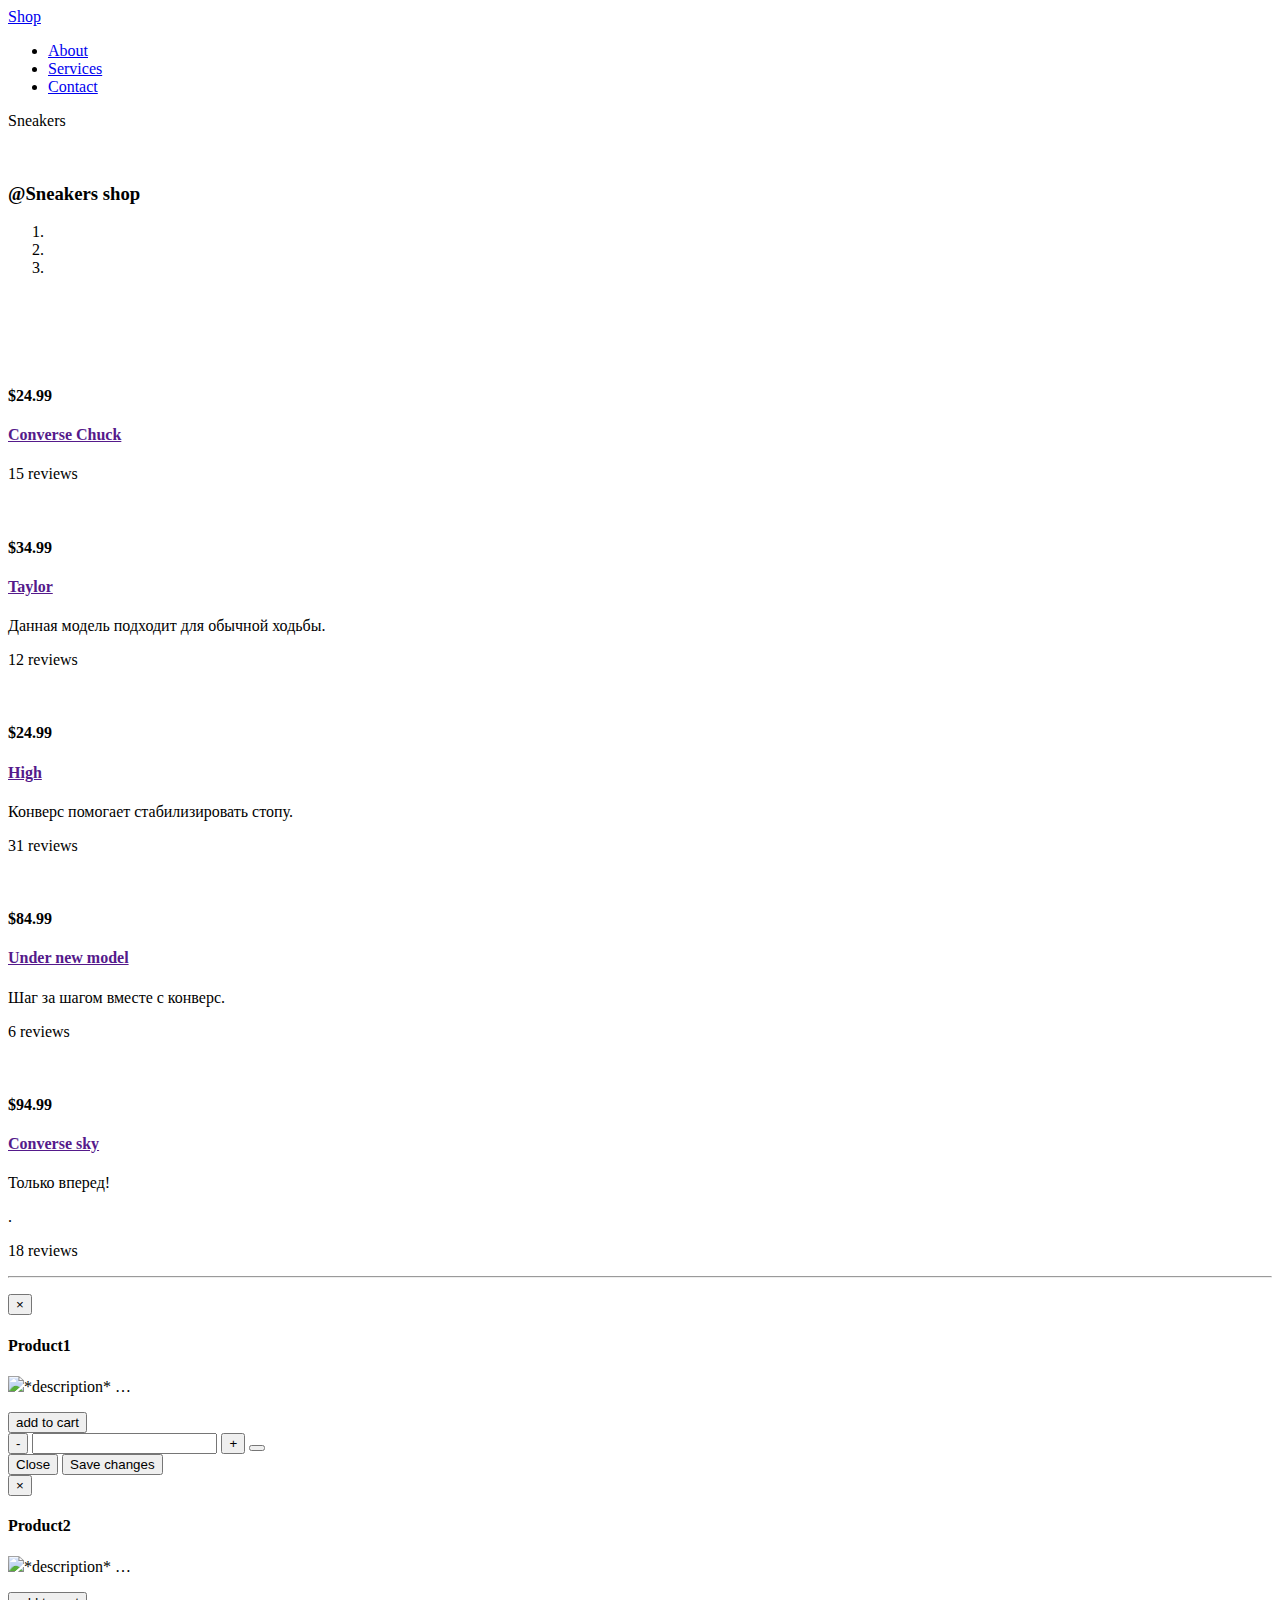
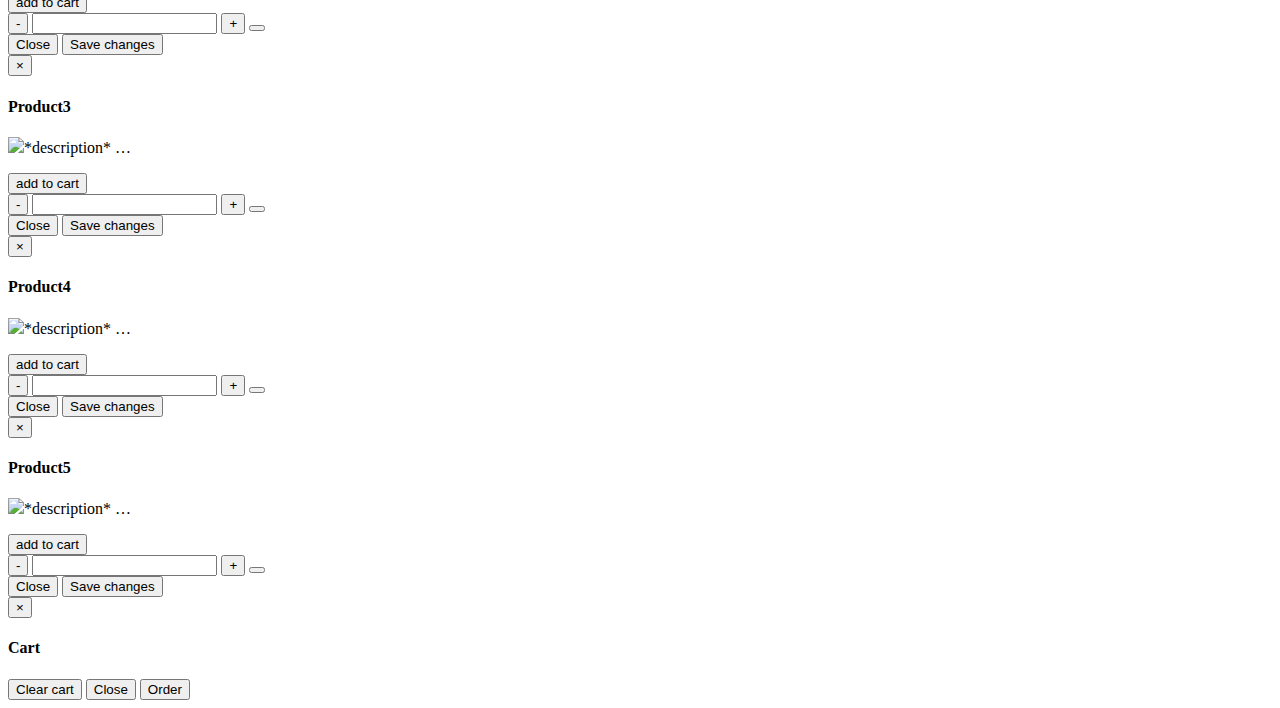
==== index.html @ d16dbc0d "2" ====
<!DOCTYPE html>
<html>

<head>
    <meta charset="utf-8">

    <title>Shop</title>
    <link href="css/bootstrap.min.css" rel="stylesheet">
	<link href="css/style.css" rel="stylesheet">
	<!-- jQuery -->
    <script src="js/jquery.js"></script>

    <!-- Bootstrap Core JavaScript -->
    <script src="js/bootstrap.min.js"></script>
	
	<script src="js/shop.js"></script>
</head>

<body>
    <nav class="navbar navbar-inverse navbar-fixed-top" role="navigation">
        <div class="container">
            <div class="navbar-header">
                <a class="navbar-brand" href="#">Shop</a>
            </div>
            <div class="collapse navbar-collapse" id="bs-example-navbar-collapse-1">
                <ul class="nav navbar-nav">
                    <li>
                        <a href="html/index1.html">About</a>
                    </li>
                    <li>
                        <a href="html/services.html">Services</a>
                    </li>
                    <li>
                        <a href="html/contacts.html">Contact</a>
                    </li>
					
                </ul>
            </div>
        </div>
    </nav>

    <div class="container">

        <div class="row">

            <div class="col-md-3">
                <p class="lead">Sneakers</p>
				<br>
				<h3>@Sneakers shop</h3>
            </div>

            <div class="col-md-9">

                <div class="row carousel-holder">

                    <div class="col-md-12">
                        <div id="carousel-example-generic" class="carousel slide" data-ride="carousel">
                            <ol class="carousel-indicators">
                                <li data-target="#carousel-example-generic" data-slide-to="0" class="active"></li>
                                <li data-target="#carousel-example-generic" data-slide-to="1"></li>
                                <li data-target="#carousel-example-generic" data-slide-to="2"></li>
                            </ol>
                            <div class="carousel-inner">
                                <div class="item active">
                                    <img class="slide-image" src="img/imgonline-com-ua-Resize-clkx2UKaxf.jpg" alt="">
                                </div>
                                <div class="item">
                                    <img class="slide-image" src="img/imgonline-com-ua-Resize-EjG57wNPaR.jpg" alt="">
                                </div>
                                <div class="item">
                                    <img class="slide-image" src="img/imgonline-com-ua-Resize-jllN9eCkzO0PDrG.jpg" alt="">
                                </div>
                            </div>
                            <a class="left carousel-control" href="#carousel-example-generic" data-slide="prev">
                                <span class="glyphicon glyphicon-chevron-left"></span>
                            </a>
                            <a class="right carousel-control" href="#carousel-example-generic" data-slide="next">
                                <span class="glyphicon glyphicon-chevron-right"></span>
                            </a>
                        </div>
                    </div>

                </div>

                <div class="row">

                    <div class="col-sm-4 col-lg-4 col-md-4">
                        <div class="thumbnail">
                            <img src="img/CHrr.jpg" alt="">
                            <div class="caption">
                                <h4 class="pull-right">$24.99</h4>
                                <h4><a href="" data-toggle="modal" data-target="#FirstGoodModal">Converse Chuck</a>
                                </h4>
                            </div>
                            <div class="ratings">
                                <p class="pull-right">15 reviews</p>
                                <p>
                                    <span class="glyphicon glyphicon-star"></span>
                                    <span class="glyphicon glyphicon-star"></span>
                                    <span class="glyphicon glyphicon-star"></span>
                                    <span class="glyphicon glyphicon-star"></span>
                                    <span class="glyphicon glyphicon-star"></span>
                                </p>
                            </div>
                        </div>
                    </div>

                    <div class="col-sm-4 col-lg-4 col-md-4">
                        <div class="thumbnail">
                            <img src="img/Chuck.jpg" alt="">
                            <div class="caption">
                                <h4 class="pull-right">$34.99</h4>
                                <h4><a href="" data-toggle="modal" data-target="#SecondGoodModal">Taylor</a>
                                </h4>
                                <p>Данная модель подходит для обычной ходьбы.</p>
                            </div>
                            <div class="ratings">
                                <p class="pull-right">12 reviews</p>
                                <p>
                                    <span class="glyphicon glyphicon-star"></span>
                                    <span class="glyphicon glyphicon-star"></span>
                                    <span class="glyphicon glyphicon-star"></span>
                                    <span class="glyphicon glyphicon-star"></span>
                                    <span class="glyphicon glyphicon-star-empty"></span>
                                </p>
                            </div>
                        </div>
                    </div>

                    <div class="col-sm-4 col-lg-4 col-md-4">
                        <div class="thumbnail">
                            <img src="img/Conv.png" alt="">
                            <div class="caption">
                                <h4 class="pull-right">$24.99</h4>
                                <h4><a href="" data-toggle="modal" data-target="#ThirdGoodModal">High</a>
                                </h4>
                                <p>Конверс помогает стабилизировать стопу.</p>
                            </div>
                            <div class="ratings">
                                <p class="pull-right">31 reviews</p>
                                <p>
                                    <span class="glyphicon glyphicon-star"></span>
                                    <span class="glyphicon glyphicon-star"></span>
                                    <span class="glyphicon glyphicon-star"></span>
                                    <span class="glyphicon glyphicon-star"></span>
                                    <span class="glyphicon glyphicon-star-empty"></span>
                                </p>
                            </div>
                        </div>
                    </div>

                    <div class="col-sm-4 col-lg-4 col-md-4">
                        <div class="thumbnail">
                            <img src="img/Convr.webp" alt="">
                            <div class="caption">
                                <h4 class="pull-right">$84.99</h4>
                                <h4><a href="" data-toggle="modal" data-target="#FourthGoodModal">Under new model</a>
                                </h4>
                                <p>Шаг за шагом вместе с конверс.</p>
                            </div>
                            <div class="ratings">
                                <p class="pull-right">6 reviews</p>
                                <p>
                                    <span class="glyphicon glyphicon-star"></span>
                                    <span class="glyphicon glyphicon-star"></span>
                                    <span class="glyphicon glyphicon-star"></span>
                                    <span class="glyphicon glyphicon-star-empty"></span>
                                    <span class="glyphicon glyphicon-star-empty"></span>
                                </p>
                            </div>
                        </div>
                    </div>

                    <div class="col-sm-4 col-lg-4 col-md-4">
                        <div class="thumbnail">
                            <img src="img/Convrs.jpeg" alt="">
                            <div class="caption">
                                <h4 class="pull-right">$94.99</h4>
                                <h4><a href="" data-toggle="modal" data-target="#FifthGoodModal">Converse sky</a>
                                </h4>
                                <p>Только вперед!</p>.</p>
                            </div>
                            <div class="ratings">
                                <p class="pull-right">18 reviews</p>
                                <p>
                                    <span class="glyphicon glyphicon-star"></span>
                                    <span class="glyphicon glyphicon-star"></span>
                                    <span class="glyphicon glyphicon-star"></span>
                                    <span class="glyphicon glyphicon-star"></span>
                                    <span class="glyphicon glyphicon-star-empty"></span>
                                </p>
                            </div>
                        </div>
                    </div>

                </div>

            </div>

        </div>

    </div>
    <!-- /.container -->

    <div class="container">

        <hr>

        <!-- Footer -->
        <footer>
            <div class="row">
                <div class="col-lg-12">
                    <p></p>
                </div>
            </div>
        </footer>

    </div>
    <!-- /.container -->
	
	<div class="modal fade" id="FirstGoodModal">
  <div class="modal-dialog">
    <div class="modal-content">
      <div class="modal-header">
        <button type="button" class="close" data-dismiss="modal" aria-label="Close"><span aria-hidden="true">&times;</span></button>
        <h4 class="modal-title">Product1</h4>
      </div>
      <div class="modal-body">
	  <img src="img/goods/320x150(1).jpg"
        <p>*description* &hellip;</p>
		<button class="btn-primary add-to-busket-btn"><span class="glyphicon glyphicon-shopping-cart"></span> add to cart </button>
		<div class="add-to-busket-block">
			<button class="btn-primary btn-minus">-</button>
			<input class="form-control count-input" />
			<button class="btn-primary btn-plus">+</button>
			<button class="btn-success"><span class="glyphicon glyphicon-ok ok-1"></span></button>
		</div>
      </div>
      <div class="modal-footer">
        <button type="button" class="btn btn-default btn-close" data-dismiss="modal">Close</button>
        <button type="button" class="btn btn-primary">Save changes</button>
      </div>
    </div><!-- /.modal-content -->
  </div><!-- /.modal-dialog -->
</div><!-- /.modal -->

<div class="modal fade" id="SecondGoodModal">
  <div class="modal-dialog">
    <div class="modal-content">
      <div class="modal-header">
        <button type="button" class="close" data-dismiss="modal" aria-label="Close"><span aria-hidden="true">&times;</span></button>
        <h4 class="modal-title">Product2</h4>
      </div>
      <div class="modal-body">
	  <img src="img/goods/320x150(2).jpg"
        <p>*description* &hellip;</p> 
		<button class="btn-primary add-to-busket-btn"><span class="glyphicon glyphicon-shopping-cart"></span> add to cart </button>
		<div class="add-to-busket-block">
			<button class="btn-primary btn-minus">-</button>
			<input class="form-control count-input" />
			<button class="btn-primary btn-plus">+</button>
			<button class="btn-success"><span class="glyphicon glyphicon-ok ok-2"></span></button>
		</div>
      </div>
      <div class="modal-footer">
        <button type="button" class="btn btn-default btn-close" data-dismiss="modal">Close</button>
        <button type="button" class="btn btn-primary">Save changes</button>
      </div>
    </div><!-- /.modal-content -->
  </div><!-- /.modal-dialog -->
</div><!-- /.modal -->


	<div class="modal fade" id="ThirdGoodModal">
  <div class="modal-dialog">
    <div class="modal-content">
      <div class="modal-header">
        <button type="button" class="close" data-dismiss="modal" aria-label="Close"><span aria-hidden="true">&times;</span></button>
        <h4 class="modal-title">Product3</h4>
      </div>
      <div class="modal-body">
	  <img src="img/goods/320x150(3).jpg"
        <p>*description* &hellip;</p>
		<button class="btn-primary add-to-busket-btn"><span class="glyphicon glyphicon-shopping-cart"></span> add to cart </button>
		<div class="add-to-busket-block">
			<button class="btn-primary btn-minus">-</button>
			<input class="form-control count-input" />
			<button class="btn-primary btn-plus">+</button>
			<button class="btn-success"><span class="glyphicon glyphicon-ok ok-3"></span></button>
		</div>
      </div>
      <div class="modal-footer">
        <button type="button" class="btn btn-default btn-close" data-dismiss="modal">Close</button>
        <button type="button" class="btn btn-primary">Save changes</button>
      </div>
    </div><!-- /.modal-content -->
  </div><!-- /.modal-dialog -->
</div><!-- /.modal -->

<div class="modal fade" id="FourthGoodModal">
  <div class="modal-dialog">
    <div class="modal-content">
      <div class="modal-header">
        <button type="button" class="close" data-dismiss="modal" aria-label="Close"><span aria-hidden="true">&times;</span></button>
        <h4 class="modal-title">Product4</h4>
      </div>
      <div class="modal-body">
	  <img src="img/goods/320x150(4).jpg"
        <p>*description* &hellip;</p>
		<button class="btn-primary add-to-busket-btn"><span class="glyphicon glyphicon-shopping-cart"></span> add to cart </button>
		<div class="add-to-busket-block">
			<button class="btn-primary btn-minus">-</button>
			<input class="form-control count-input" />
			<button class="btn-primary btn-plus">+</button>
			<button class="btn-success"><span class="glyphicon glyphicon-ok ok-4"></span></button>
		</div>
      </div>
      <div class="modal-footer">
        <button type="button" class="btn btn-default btn-close" data-dismiss="modal">Close</button>
        <button type="button" class="btn btn-primary">Save changes</button>
      </div>
    </div><!-- /.modal-content -->
  </div><!-- /.modal-dialog -->
</div><!-- /.modal -->

<div class="modal fade" id="FifthGoodModal">
  <div class="modal-dialog">
    <div class="modal-content">
      <div class="modal-header">
        <button type="button" class="close" data-dismiss="modal" aria-label="Close"><span aria-hidden="true">&times;</span></button>
        <h4 class="modal-title">Product5</h4>
      </div>
      <div class="modal-body">
	  <img src="img/goods/320x150(5).jpg"
        <p>*description* &hellip;</p>
		<button class="btn-primary add-to-busket-btn"><span class="glyphicon glyphicon-shopping-cart"></span> add to cart </button>
		<div class="add-to-busket-block">
			<button class="btn-primary btn-minus">-</button>
			<input class="form-control count-input" />
			<button class="btn-primary btn-plus">+</button>
			<button class="btn-success"><span class="glyphicon glyphicon-ok ok-5"></span></button>
		</div>
      </div>
      <div class="modal-footer">
        <button type="button" class="btn btn-default btn-close" data-dismiss="modal">Close</button>
        <button type="button" class="btn btn-primary">Save changes</button>
      </div>
    </div><!-- /.modal-content -->
  </div><!-- /.modal-dialog -->
</div><!-- /.modal -->

	<div class="modal fade" id="Cart">
  <div class="modal-dialog">
    <div class="modal-content">
      <div class="modal-header">
        <button type="button" class="close" data-dismiss="modal" aria-label="Close"><span aria-hidden="true">&times;</span></button>
        <h4 class="modal-title">Cart</h4>
      </div>
      <div class="modal-body cart-body">
	
      </div>
      <div class="modal-footer">
	  		<button type="button" class="btn btn-default btn-close" OnClick="clearCart(); $('.cart-body').html('');"> Clear cart </button>
        <button type="button" class="btn btn-default btn-close" data-dismiss="modal">Close</button>
        <button type="button" class="btn btn-primary btn-order">Order</button>
      </div>
    </div><!-- /.modal-content -->
  </div><!-- /.modal-dialog -->
</div><!-- /.modal -->


    

</body>

</html>
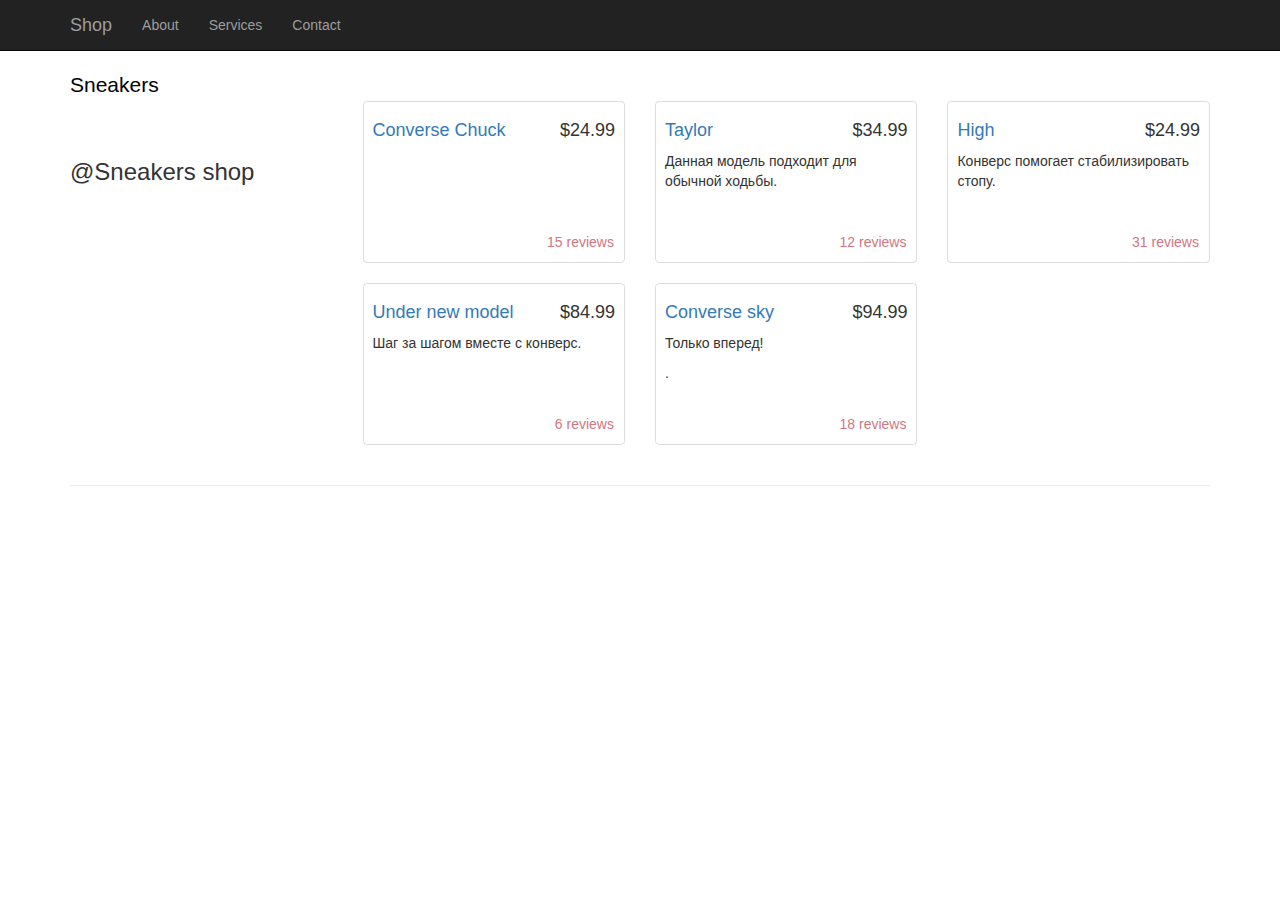
==== commit 239591ac: "3" ====
--- a/index.html
+++ b/index.html
@@ -5,15 +5,15 @@
     <meta charset="utf-8">
 
     <title>Shop</title>
-    <link href="css/bootstrap.min.css" rel="stylesheet">
-	<link href="css/style.css" rel="stylesheet">
+    <link href="WEB_LB1/css/bootstrap.min.css" rel="stylesheet">
+	<link href="WEB_LB1/css/style.css" rel="stylesheet">
 	<!-- jQuery -->
-    <script src="js/jquery.js"></script>
-
-    <!-- Bootstrap Core JavaScript -->
-    <script src="js/bootstrap.min.js"></script>
-	
-	<script src="js/shop.js"></script>
+  <script src="WEB_LB1/js/jquery.js"></script>
+
+  <!-- Bootstrap Core JavaScript -->
+  <script src="WEB_LB1/js/bootstrap.min.js"></script>
+<script src="WEB_LB1/js/services.js"></script>
+<script src="WEB_LB1/js/shop.js"></script>
 </head>
 
 <body>
@@ -25,13 +25,13 @@
             <div class="collapse navbar-collapse" id="bs-example-navbar-collapse-1">
                 <ul class="nav navbar-nav">
                     <li>
-                        <a href="html/index1.html">About</a>
+                        <a href="WEB_LB1/html/index1.html">About</a>
                     </li>
                     <li>
-                        <a href="html/services.html">Services</a>
+                        <a href="WEB_LB1/html/services.html">Services</a>
                     </li>
                     <li>
-                        <a href="html/contacts.html">Contact</a>
+                        <a href="WEB_LB1/html/contacts.html">Contact</a>
                     </li>
 					
                 </ul>
--- a/WEB_LB1/css/style.css
+++ b/WEB_LB1/css/style.css
@@ -0,0 +1,78 @@
+body {
+    padding-top: 70px; 
+    /* Required padding for .navbar-fixed-top. Remove if using .navbar-static-top. Change if height of navigation changes. */
+    background-color: rgb(255, 255, 255);
+
+}
+
+.count-input {
+	width:10%;
+	display: inline;
+}
+
+
+
+.add-to-basket-block {
+	margin-top: 7px;
+}
+
+
+.modal-image {
+	width: 100%;
+}
+
+.slide-image {
+    width: 100%;
+}
+
+.carousel-holder {
+    margin-bottom: 30px;
+}
+
+.carousel-control,
+.item {
+    border-radius: 4px;
+}
+
+.caption {
+    height: 130px;
+    overflow: hidden;
+}
+
+.caption h4 {
+    white-space: nowrap;
+}
+
+.thumbnail img {
+    width: 100%;
+}
+
+.ratings {
+    padding-right: 10px;
+    padding-left: 10px;
+    color: #d17581;
+}
+
+.thumbnail {
+    padding: 0;
+}
+
+.thumbnail .caption-full {
+    padding: 9px;
+    color: #333;
+}
+.amount{
+    display: inline;
+}
+.product{
+    display: inline;
+}
+.remove-from-cart{
+    display: inline;
+}
+footer {
+    margin: 50px 0;
+}
+
+
+/**/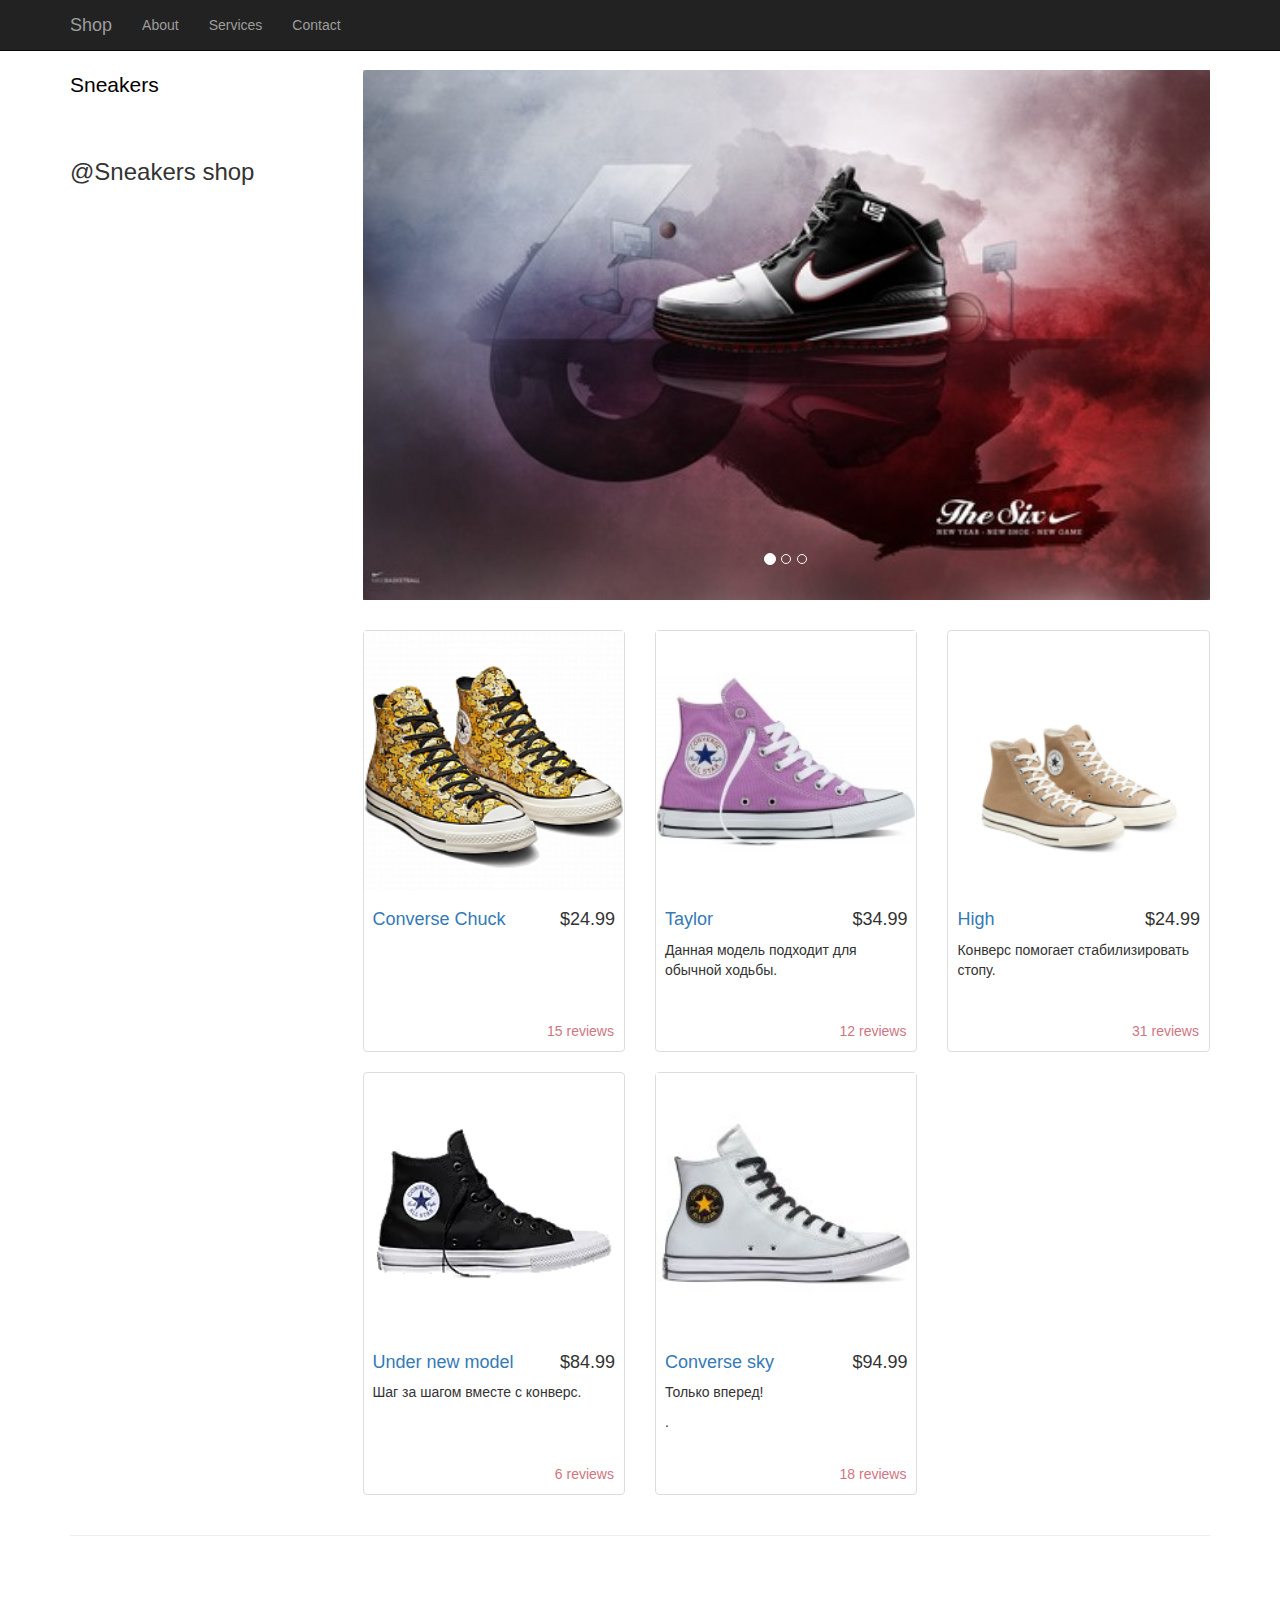
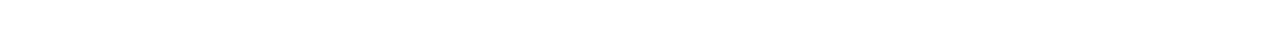
==== commit ab1b6c57: "3" ====
--- a/index.html
+++ b/index.html
@@ -12,8 +12,8 @@
 
   <!-- Bootstrap Core JavaScript -->
   <script src="WEB_LB1/js/bootstrap.min.js"></script>
-<script src="WEB_LB1/js/services.js"></script>
-<script src="WEB_LB1/js/shop.js"></script>
+  <script src="WEB_LB1/js/services.js"></script>
+  <script src="WEB_LB1/js/shop.js"></script>
 </head>
 
 <body>
@@ -62,13 +62,13 @@
                             </ol>
                             <div class="carousel-inner">
                                 <div class="item active">
-                                    <img class="slide-image" src="img/imgonline-com-ua-Resize-clkx2UKaxf.jpg" alt="">
+                                    <img class="slide-image" src="WEB_LB1/img/imgonline-com-ua-Resize-clkx2UKaxf.jpg" alt="">
                                 </div>
                                 <div class="item">
-                                    <img class="slide-image" src="img/imgonline-com-ua-Resize-EjG57wNPaR.jpg" alt="">
+                                    <img class="slide-image" src="WEB_LB1/img/imgonline-com-ua-Resize-EjG57wNPaR.jpg" alt="">
                                 </div>
                                 <div class="item">
-                                    <img class="slide-image" src="img/imgonline-com-ua-Resize-jllN9eCkzO0PDrG.jpg" alt="">
+                                    <img class="slide-image" src="WEB_LB1/img/imgonline-com-ua-Resize-jllN9eCkzO0PDrG.jpg" alt="">
                                 </div>
                             </div>
                             <a class="left carousel-control" href="#carousel-example-generic" data-slide="prev">
@@ -86,7 +86,7 @@
 
                     <div class="col-sm-4 col-lg-4 col-md-4">
                         <div class="thumbnail">
-                            <img src="img/CHrr.jpg" alt="">
+                            <img src="WEB_LB1/img/CHrr.jpg" alt="">
                             <div class="caption">
                                 <h4 class="pull-right">$24.99</h4>
                                 <h4><a href="" data-toggle="modal" data-target="#FirstGoodModal">Converse Chuck</a>
@@ -107,7 +107,7 @@
 
                     <div class="col-sm-4 col-lg-4 col-md-4">
                         <div class="thumbnail">
-                            <img src="img/Chuck.jpg" alt="">
+                            <img src="WEB_LB1/img/Chuck.jpg" alt="">
                             <div class="caption">
                                 <h4 class="pull-right">$34.99</h4>
                                 <h4><a href="" data-toggle="modal" data-target="#SecondGoodModal">Taylor</a>
@@ -129,7 +129,7 @@
 
                     <div class="col-sm-4 col-lg-4 col-md-4">
                         <div class="thumbnail">
-                            <img src="img/Conv.png" alt="">
+                            <img src="WEB_LB1/img/Conv.png" alt="">
                             <div class="caption">
                                 <h4 class="pull-right">$24.99</h4>
                                 <h4><a href="" data-toggle="modal" data-target="#ThirdGoodModal">High</a>
@@ -151,7 +151,7 @@
 
                     <div class="col-sm-4 col-lg-4 col-md-4">
                         <div class="thumbnail">
-                            <img src="img/Convr.webp" alt="">
+                            <img src="WEB_LB1/img/Convr.webp" alt="">
                             <div class="caption">
                                 <h4 class="pull-right">$84.99</h4>
                                 <h4><a href="" data-toggle="modal" data-target="#FourthGoodModal">Under new model</a>
@@ -173,7 +173,7 @@
 
                     <div class="col-sm-4 col-lg-4 col-md-4">
                         <div class="thumbnail">
-                            <img src="img/Convrs.jpeg" alt="">
+                            <img src="WEB_LB1/img/Convrs.jpeg" alt="">
                             <div class="caption">
                                 <h4 class="pull-right">$94.99</h4>
                                 <h4><a href="" data-toggle="modal" data-target="#FifthGoodModal">Converse sky</a>
